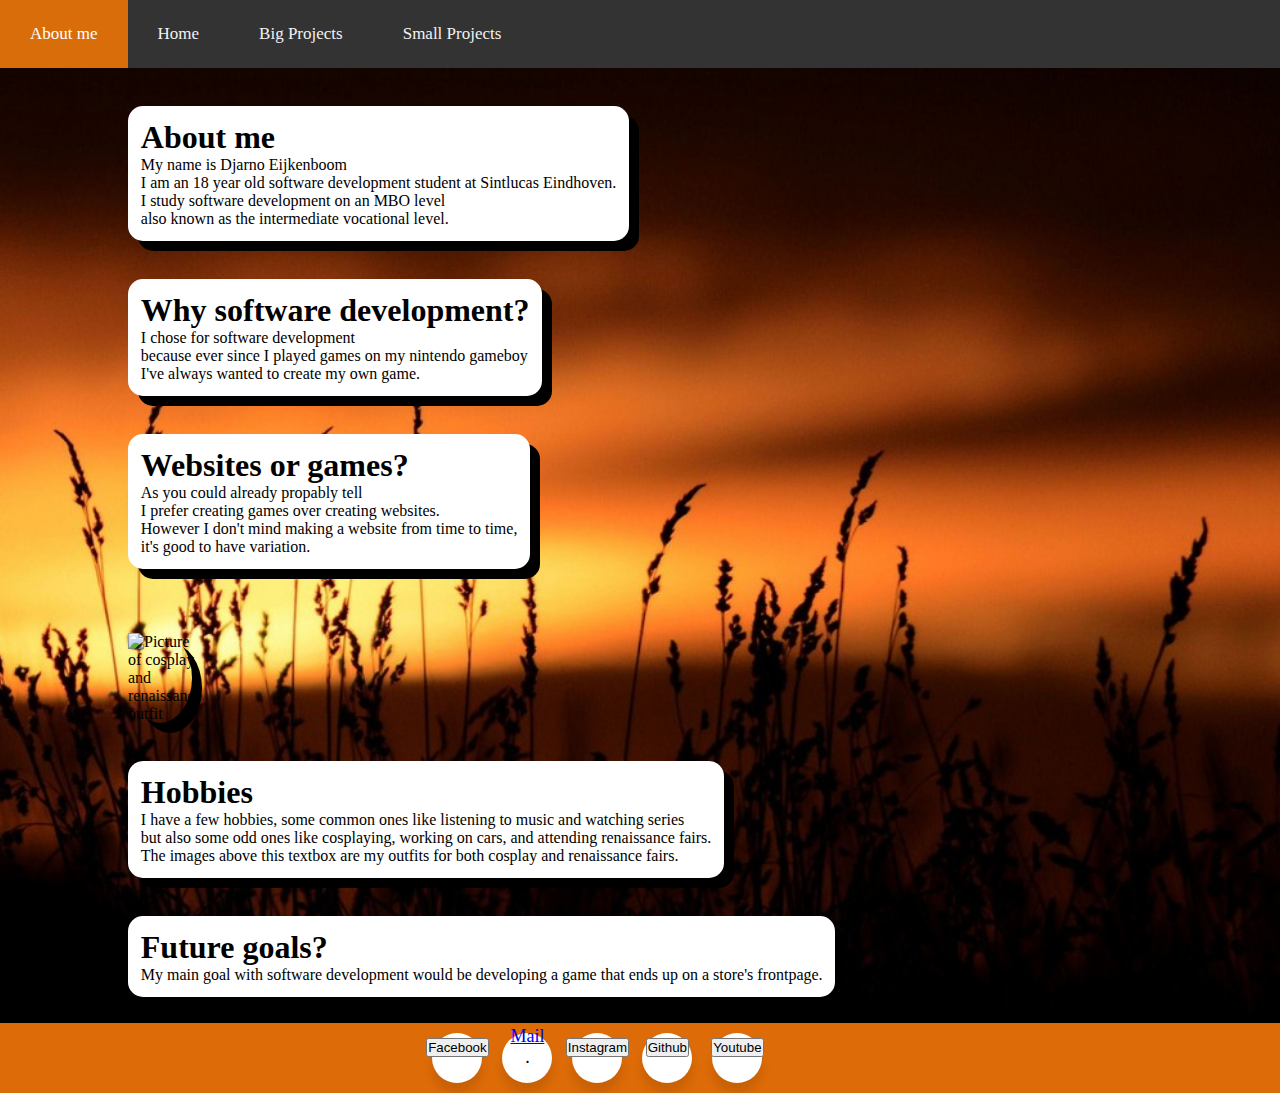
==== pages/aboutme.html @ 31bc73a7 "nice" ====
<!DOCTYPE html>
<html lang="en-ENG">
    <head>
        <title>PORTFOLIO: About me</title>

        <!--Bootstrap 5.2-->
        <link href="https://cdn.jsdelivr.net/npm/bootstrap@5.2.2/dist/css/bootstrap.min.css" rel="stylesheet" integrity="sha384-Zenh87qX5JnK2Jl0vWa8Ck2rdkQ2Bzep5IDxbcnCeuOxjzrPF/et3URy9Bv1WTRi" crossorigin="anonymous">

        <!--StyleSheets-->
        <link href="/style/theme.css" rel="stylesheet" />

        <!--Data-->
        <script type="text/javascript" src="data/data.json"></script>
        
        <!--Content-->
        <script src="/script/main.js" defer></script>

        <!--Iconkitlink-->
        <link rel="stylesheet" href="https://cdnjs.cloudflare.com/ajax/libs/font-awesome/4.7.0/css/font-awesome.min.css">
        
        <body>
            <div class="topnav">
                <a class="active" href="aboutme.html">About me</a>
                <a href="/index.html">Home</a>
                <a href="/pages/bigprojects.html">Big Projects</a>
                <a href="/pages/smallprojects.html">Small Projects</a>
                <div id="google_translate_element"></div>
                <script type="text/javascript">
                function googleTranslateElementInit() {
                  new google.translate.TranslateElement({pageLanguage: 'en'}, 'google_translate_element');
                }
                </script>
                
                <script type="text/javascript" src="//translate.google.com/translate_a/element.js?cb=googleTranslateElementInit"></script>
            </div>

         <div id="Textbox2">
            <h1>About me</h1>
            <p>My name is Djarno Eijkenboom <br> I am an 18 year old software development student at Sintlucas Eindhoven. <br> I study software development on an MBO level <br> also known as the intermediate vocational level.</p>
        </div>
        <div id="Textbox2">
            <h1>Why software development?</h1>
            <p>I chose for software development <br> because ever since I played games on my nintendo gameboy <br> I've always wanted to create my own game.</p>
        </div>

        <div id="Textbox2">
            <h1>Websites or games?</h1>
            <p>As you could already propably tell <br> I prefer creating games over creating websites. <br> However I don't mind making a website from time to time,<br> it's good to have variation.</p>
        </div>

        <div id="Showcaseimage">
            <img src="/images/renaissanceandcosplay.jpg" width="600px" alt="Picture of cosplay and renaissance outfit">
            </div>

        <div id="Textbox2">
            <h1>Hobbies</h1>
            <p>I have a few hobbies, some common ones like listening to music and watching series <br> but also some odd ones like cosplaying, working on cars, and attending renaissance fairs. <br> The images above this textbox are my outfits for both cosplay and renaissance fairs.</p>
        </div>

        <div id="Textbox2">
            <h1>Future goals?</h1>
            <p>My main goal with software development would be developing a game that ends up on a store's frontpage.</p>
        </div>


        <footer>
            <ul class="wrapper">
                <li class="icon facebook">
                  <input type=button onClick="parent.open('https://www.facebook.com/djarno.dauntless.9/?viewas=&should_open_composer=false&show_switched_toast=false&show_invite_to_follow=false&show_switched_tooltip=false&show_podcast_settings=false&show_community_transition=false&show_community_review_changes=false&show_community_rollback=false&show_follower_visibility_disclosure=false&bypass_exit_warning=true')" 
                    value='Facebook' >
                  <span><i class="fab fa-facebook-f"></i></span>
                </li>
                <li class="icon mail">
                    <a href="mailto:eijkenboomdjarno@gmail.com">Mail</a>.<br> 
                  <span><i class="fab fa-twitter"></i></span>
                </li>
                <li class="icon instagram">
                    <input type=button onClick="parent.open('https://www.instagram.com/dj4rn0/')" 
                    value='Instagram' >
                  <span><i class="fab fa-instagram"></i></span>
                </li>
                <li class="icon github">
                    <input type=button onClick="parent.open('https://github.com/Dj4rn0')" 
                    value='Github' >
                  <span><i class="fab fa-github"></i></span>
                </li>
                <li class="icon youtube">
                    <input type=button onClick="parent.open('https://www.youtube.com/channel/UCQGpP7_6vaX4xnkM-f0o0-Q')" 
                    value='Youtube' >
                  <span><i class="fab fa-youtube"></i></span>
                </li>
              </ul>
          </footer>

        </body>
        <script src="https://cdn.jsdelivr.net/npm/bootstrap@5.2.2/dist/js/bootstrap.bundle.min.js" integrity="sha384-OERcA2EqjJCMA+/3y+gxIOqMEjwtxJY7qPCqsdltbNJuaOe923+mo//f6V8Qbsw3" crossorigin="anonymous"></script>

    </head>
---- style/theme.css ----
html, body
{
    background: rgb(0,0,0);
    background: linear-gradient(0deg, rgba(0,0,0,1) 0%, rgba(255,149,0,1) 100%);
    background-image: url(/images/background1.jpg);
    background-repeat: no-repeat;
    background-position: center;
    background-size: cover;
    overflow-x: hidden;
}

.avatar 
{
    vertical-align: right;
    margin-left: 80%;
    width: 20%;
    border-radius: 100%;
    box-shadow: 10px 10px;
    margin-right: 20%;
}

.Button
{
    background: rgb(31,102,131);
    color: white;
    text-decoration: none;
    max-height: 20%;
}

.topnav 
{
    background-color: #333;
    overflow: hidden;
}
  
  /* Style the links inside the navigation bar */
  .topnav a 
{
    float: left;
    color: #f2f2f2;
    text-align: center;
    padding: 24px 30px;
    text-decoration: none;
    font-size: 17px;
}
  
  /* Change the color of links on hover */
  .topnav a:hover 
{
    background-color: rgb(222, 216, 216);
    color: black;
}
  
  /* Add a color to the active/current link */
  .topnav a.active 
{
    background-color: #d96d09;
    color: white;
}


  .socials i {
    font-size: 25px;
  }

  .AboutmeKnightsuit1 {
    width: 500px;
  }
  

#Textbox
{
  margin-left: 5%;
  background-color: white;
  width: fit-content;
  border-radius: 15px;
  padding: 1%;
  box-shadow: 10px 10px; 
}

#Textbox1
{
  margin-top: 3%;
  margin-left: 20%;
  background-color: white;
  width: fit-content;
  border-radius: 15px;
  padding: 1%;
  box-shadow: 10px 10px; 
}

#Textbox2
{
  margin-top: 3%;
  margin-left: 10%;
  background-color: white;
  width: fit-content;
  border-radius: 15px;
  padding: 1%;
  box-shadow: 10px 10px; 
}
  
#Textbox3
{
  margin-top: 20%;
  margin-left: 10%;
  background-color: white;
  width: fit-content;
  border-radius: 15px;
  padding: 1%;
  box-shadow: 10px 10px; 
}

#Showcaseimage
{
  margin-top: 5%;
  margin-left: 10%;
  max-width: 5%;
  margin-bottom: 0px;
  border-radius: 100%;
  box-shadow: 10px 10px;

}

footer {
  margin-top: 2%;
  background-color: #dd6b07
}

@import url("https://fonts.googleapis.com/css2?family=Poppins&display=swap");

* {
  margin: 0;
  padding: 0;
  box-sizing: border-box;
}

*:focus,
*:active {
  outline: none !important;
  -webkit-tap-highlight-color: transparent;
}


.wrapper {
  margin-left: 33%;
  margin-right: 33%;
  display: inline-flex;
  list-style: none;
}

.wrapper .icon {
  position: relative;
  background: #ffffff;
  border-radius: 50%;
  padding: 15px;
  margin: 10px;
  width: 50px;
  height: 50px;
  font-size: 18px;
  display: flex;
  justify-content: center;
  align-items: center;
  flex-direction: column;
  box-shadow: 0 10px 10px rgba(0, 0, 0, 0.1);
  cursor: pointer;
  transition: all 0.2s cubic-bezier(0.68, -0.55, 0.265, 1.55);
}

.wrapper .tooltip {
  position: absolute;
  top: 0;
  font-size: 14px;
  background: #ffffff;
  color: #ffffff;
  padding: 5px 8px;
  border-radius: 5px;
  box-shadow: 0 10px 10px rgba(0, 0, 0, 0.1);
  opacity: 0;
  pointer-events: none;
  transition: all 0.3s cubic-bezier(0.68, -0.55, 0.265, 1.55);
}

.wrapper .tooltip::before {
  position: absolute;
  content: "";
  height: 8px;
  width: 8px;
  background: #ffffff;
  bottom: -3px;
  left: 50%;
  transform: translate(-50%) rotate(45deg);
  transition: all 0.3s cubic-bezier(0.68, -0.55, 0.265, 1.55);
}

.wrapper .icon:hover .tooltip {
  top: -45px;
  opacity: 1;
  visibility: visible;
  pointer-events: auto;
}

.wrapper .icon:hover span,
.wrapper .icon:hover .tooltip {
  text-shadow: 0px -1px 0px rgba(0, 0, 0, 0.1);
}

.wrapper .facebook:hover,
.wrapper .facebook:hover .tooltip,
.wrapper .facebook:hover .tooltip::before {
  background: #1877f2;
  color: #ffffff;
}

.wrapper .twitter:hover,
.wrapper .twitter:hover .tooltip,
.wrapper .twitter:hover .tooltip::before {
  background: #1da1f2;
  color: #ffffff;
}

.wrapper .instagram:hover,
.wrapper .instagram:hover .tooltip,
.wrapper .instagram:hover .tooltip::before {
  background: #e4405f;
  color: #ffffff;
}

.wrapper .github:hover,
.wrapper .github:hover .tooltip,
.wrapper .github:hover .tooltip::before {
  background: #333333;
  color: #ffffff;
}

.wrapper .youtube:hover,
.wrapper .youtube:hover .tooltip,
.wrapper .youtube:hover .tooltip::before {
  background: #cd201f;
  color: #ffffff;
}
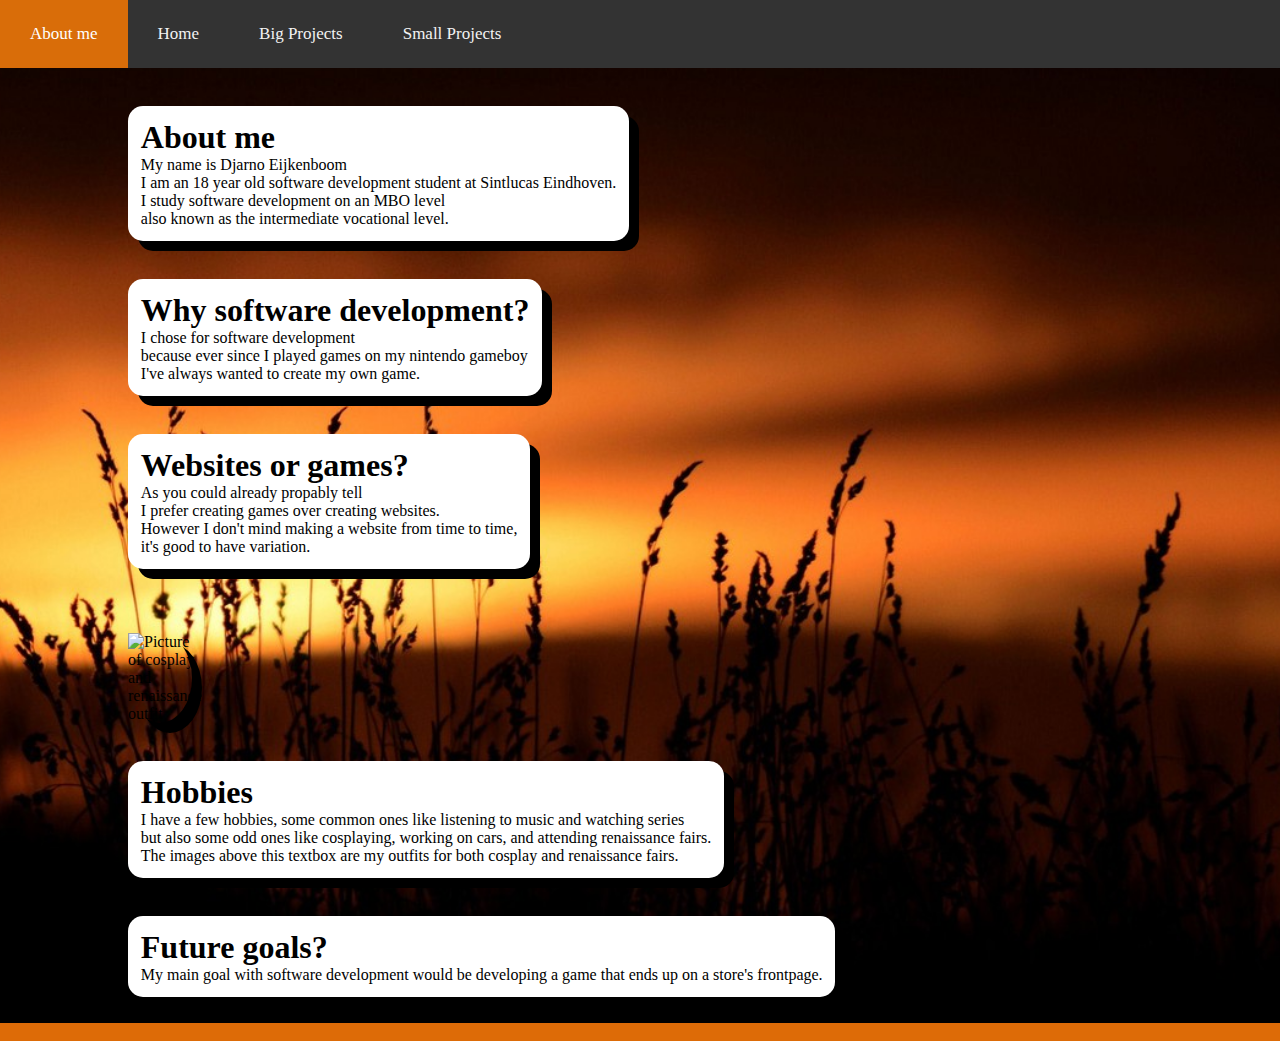
==== commit aecc16db: "Updated a few things" ====
--- a/pages/aboutme.html
+++ b/pages/aboutme.html
@@ -24,14 +24,6 @@
                 <a href="/index.html">Home</a>
                 <a href="/pages/bigprojects.html">Big Projects</a>
                 <a href="/pages/smallprojects.html">Small Projects</a>
-                <div id="google_translate_element"></div>
-                <script type="text/javascript">
-                function googleTranslateElementInit() {
-                  new google.translate.TranslateElement({pageLanguage: 'en'}, 'google_translate_element');
-                }
-                </script>
-                
-                <script type="text/javascript" src="//translate.google.com/translate_a/element.js?cb=googleTranslateElementInit"></script>
             </div>
 
          <div id="Textbox2">
@@ -65,30 +57,6 @@
 
         <footer>
             <ul class="wrapper">
-                <li class="icon facebook">
-                  <input type=button onClick="parent.open('https://www.facebook.com/djarno.dauntless.9/?viewas=&should_open_composer=false&show_switched_toast=false&show_invite_to_follow=false&show_switched_tooltip=false&show_podcast_settings=false&show_community_transition=false&show_community_review_changes=false&show_community_rollback=false&show_follower_visibility_disclosure=false&bypass_exit_warning=true')" 
-                    value='Facebook' >
-                  <span><i class="fab fa-facebook-f"></i></span>
-                </li>
-                <li class="icon mail">
-                    <a href="mailto:eijkenboomdjarno@gmail.com">Mail</a>.<br> 
-                  <span><i class="fab fa-twitter"></i></span>
-                </li>
-                <li class="icon instagram">
-                    <input type=button onClick="parent.open('https://www.instagram.com/dj4rn0/')" 
-                    value='Instagram' >
-                  <span><i class="fab fa-instagram"></i></span>
-                </li>
-                <li class="icon github">
-                    <input type=button onClick="parent.open('https://github.com/Dj4rn0')" 
-                    value='Github' >
-                  <span><i class="fab fa-github"></i></span>
-                </li>
-                <li class="icon youtube">
-                    <input type=button onClick="parent.open('https://www.youtube.com/channel/UCQGpP7_6vaX4xnkM-f0o0-Q')" 
-                    value='Youtube' >
-                  <span><i class="fab fa-youtube"></i></span>
-                </li>
               </ul>
           </footer>
 
